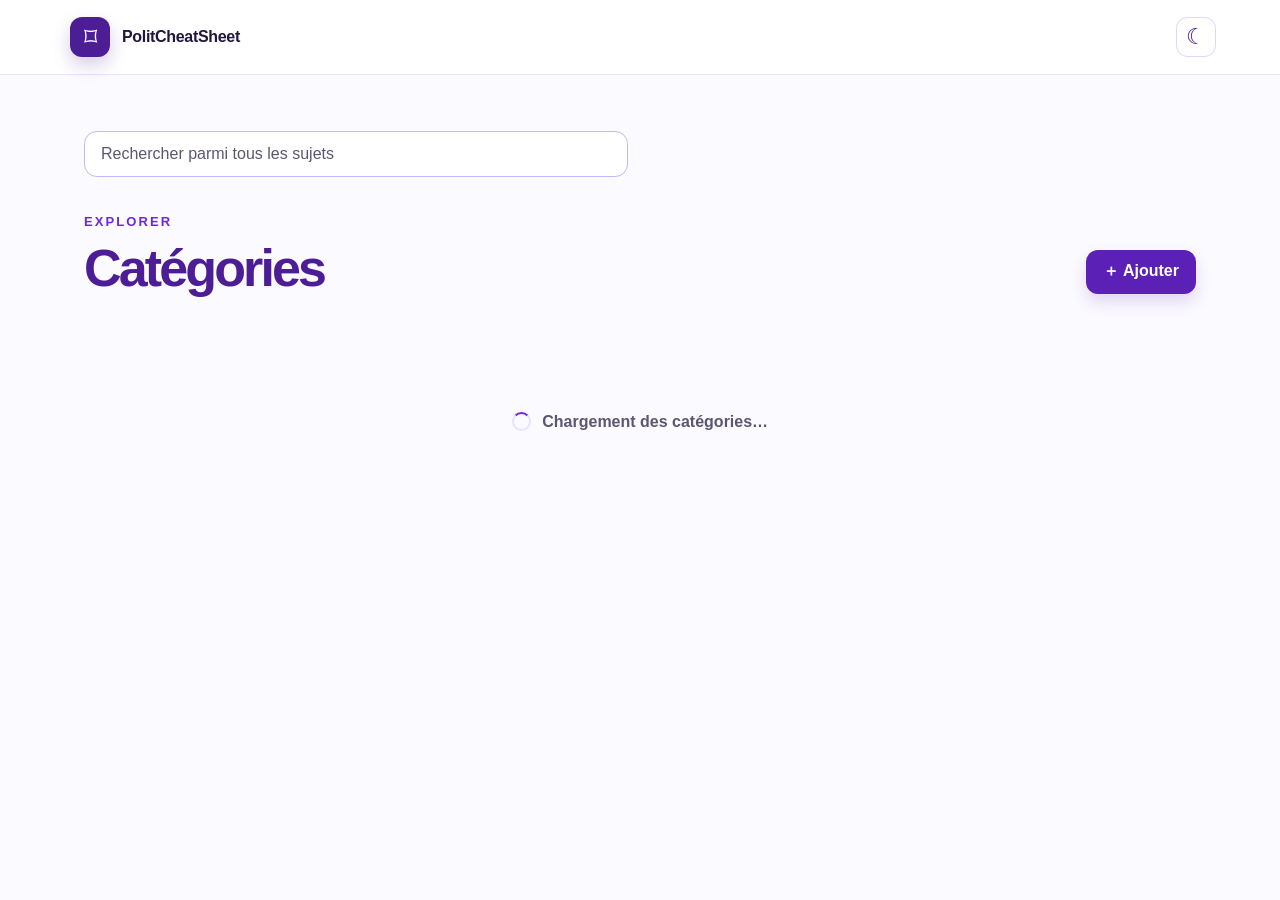
==== index.html @ 55340c2f "Enlarge topic detail modal" ====
<!doctype html>
<html lang="fr">
  <head>
    <meta charset="utf-8" />
    <meta name="viewport" content="width=device-width, initial-scale=1" />
    <meta name="description" content="Des repères clairs, rangés par catégorie." />
    <title>PolitCheatSheet</title>
    <link rel="icon" type="image/svg+xml" href="favicon.svg" />
    <link rel="stylesheet" href="styles.css?v=detail-modal-20261005" />
  </head>
  <body>
    <header class="topbar">
      <button class="brand" type="button" data-action="home" aria-label="Retour aux catégories">
        <span class="brand-mark" aria-hidden="true">⌑</span>
        <span><strong>PolitCheatSheet</strong></span>
      </button>
      <div class="header-actions">
        <span class="editor-badge" hidden data-connected-user></span>
        <button class="user-connect" type="button" data-action="open-login" aria-label="Se connecter" title="Se connecter" hidden data-connect-button>
          <svg viewBox="0 0 24 24" aria-hidden="true"><path d="M12 12a4.25 4.25 0 1 0 0-8.5 4.25 4.25 0 0 0 0 8.5Zm0 2c-4.55 0-8.25 2.35-8.25 5.25V21h16.5v-1.75C20.25 16.35 16.55 14 12 14Z"/></svg>
        </button>
        <div class="user-menu-wrap" data-user-menu-wrap hidden>
          <button class="menu-toggle" type="button" data-action="toggle-menu" aria-label="Ouvrir le menu" aria-expanded="false" aria-controls="user-menu"><span></span><span></span><span></span></button>
          <div class="user-menu" id="user-menu" data-user-menu hidden>
            <button class="user-menu-item disconnect-item" type="button" data-action="disconnect">Se déconnecter</button>
          </div>
        </div>
        <button class="theme-toggle" type="button" data-action="toggle-theme" aria-label="Activer le mode sombre" title="Mode sombre"><span aria-hidden="true" data-theme-icon>☾</span></button>
      </div>
    </header>

    <main class="page-shell">
      <p class="notice" hidden data-notice></p>
      <div class="search-field">
        <label class="sr-only" for="topic-search">Rechercher parmi tous les sujets</label>
        <input id="topic-search" type="search" placeholder="Rechercher parmi tous les sujets" data-search-input />
        <button class="clear-search" type="button" data-action="clear-search" hidden>Effacer</button>
      </div>
      <section hidden data-search-results-view>
        <div class="search-results-heading">
          <p class="eyebrow">Recherche</p>
          <h1>Résultats</h1>
        </div>
        <div class="card-grid" data-search-results-grid aria-live="polite"></div>
        <p class="loading-state" hidden data-search-loading aria-live="polite"><span class="loading-spinner" aria-hidden="true"></span>Chargement des sujets…</p>
        <p class="empty-state" hidden data-empty-search-results>Aucun sujet ne correspond à votre recherche.</p>
      </section>
      <section data-categories-view>
        <div class="page-heading">
          <div>
            <p class="eyebrow">Explorer</p>
            <h1>Catégories</h1>
          </div>
          <button class="primary-button desktop-add" type="button" data-action="create-category" hidden>＋ Ajouter</button>
        </div>
        <div class="card-grid" data-category-grid aria-live="polite"></div>
        <p class="loading-state" data-categories-loading aria-live="polite"><span class="loading-spinner" aria-hidden="true"></span>Chargement des catégories…</p>
        <p class="empty-state" hidden data-empty-categories>Aucune catégorie pour le moment.</p>
        <button class="primary-button mobile-add" type="button" data-action="create-category" hidden>＋ Ajouter une catégorie</button>
      </section>

      <section hidden data-topics-view>
        <div class="page-heading topic-heading">
          <div>
            <button class="back-link" type="button" data-action="home">← Toutes les catégories</button>
            <p class="eyebrow">Catégorie</p>
            <h1 data-topic-title></h1>
            <div class="intro" data-topic-description></div>
          </div>
          <button class="primary-button" type="button" data-action="create-topic" hidden>＋ Ajouter</button>
        </div>
        <div class="card-grid" data-topic-grid aria-live="polite"></div>
        <p class="loading-state" hidden data-topics-loading aria-live="polite"><span class="loading-spinner" aria-hidden="true"></span>Chargement des sujets…</p>
        <p class="empty-state" hidden data-empty-topics>Aucun sujet ici pour le moment. Utilisez <strong>Ajouter</strong> pour en créer un.</p>
      </section>
    </main>

    <dialog class="modal" data-access-dialog aria-labelledby="access-title">
      <form method="dialog" data-access-form>
        <button class="modal-close" type="button" data-close aria-label="Fermer">×</button>
        <span class="lock" aria-hidden="true">⌁</span>
        <h2 id="access-title">Accès édition</h2>
        <p>Saisissez votre nom d’utilisateur et le code pour ajouter ou modifier une carte. Votre nom sera retenu sur ce navigateur.</p>
        <label for="editor-username">Nom d’utilisateur</label>
        <input id="editor-username" name="username" maxlength="120" autocomplete="username" required />
        <label for="access-code">Code d’accès</label>
        <input id="access-code" name="access-code" type="password" autocomplete="current-password" required />
        <button class="primary-button" type="submit">Continuer</button>
      </form>
    </dialog>

    <dialog class="modal" data-editor-dialog aria-labelledby="editor-title">
      <form method="dialog" data-editor-form>
        <button class="modal-close" type="button" data-close aria-label="Fermer">×</button>
        <h2 id="editor-title" data-editor-title>Nouvelle carte</h2>
        <p>Un titre clair et quelques lignes suffisent.</p>
        <label for="card-title">Titre</label>
        <input id="card-title" name="title" maxlength="120" required />
        <div data-author-field hidden>
          <label for="card-author">Auteur <span aria-hidden="true">(facultatif)</span></label>
          <input id="card-author" name="author" maxlength="120" autocomplete="name" />
        </div>
        <label for="card-description">Description</label>
        <div id="card-description" class="description-editor" contenteditable="true" role="textbox" aria-multiline="true" aria-describedby="description-help" data-description-editor></div>
        <p id="description-help" class="editor-help">Markdown accepté : <strong>**gras**</strong>, <em>*italique*</em>, <code>`code`</code>, [lien](https://…), titres (#), listes (-) et citations (&gt;). Collez une image : elle est compressée automatiquement. Cliquez une image pour l’agrandir.</p>
        <input type="file" accept="application/pdf,.pdf" hidden data-pdf-upload />
        <p class="editor-feedback" aria-live="polite" data-editor-feedback></p>
        <div class="dialog-actions"><button class="secondary-button" type="button" data-action="upload-pdf">Ajouter un PDF</button><button class="secondary-button" type="button" data-close>Annuler</button><button class="primary-button" type="submit">Enregistrer</button></div>
      </form>
    </dialog>

    <dialog class="modal" data-detail-dialog aria-labelledby="detail-title">
      <form method="dialog">
        <button class="modal-close" type="button" data-close aria-label="Fermer">×</button>
        <h2 id="detail-title" data-detail-title></h2>
        <p class="detail-author" hidden data-detail-author></p>
        <div class="detail-copy" data-detail-copy></div>
        <div class="dialog-actions"><button class="secondary-button" type="button" data-close>Fermer</button><button class="primary-button" type="button" data-action="edit-detail" hidden>Modifier</button></div>
      </form>
    </dialog>

    <dialog class="image-modal" data-image-dialog aria-label="Image agrandie">
      <button class="modal-close" type="button" data-close aria-label="Fermer">×</button>
      <img data-expanded-image alt="Image agrandie" />
    </dialog>

    <script src="config.js"></script>
    <script src="app.js?v=description-links-20260926"></script>
  </body>
</html>
---- styles.css ----
:root { --ink:#21173c; --purple:#5b21b6; --paper:#fbfaff; --line:#e9e2ff; --muted:#5d5670; --surface:#fff; --topbar:rgb(255 255 255 / .95); --card-border:#ddd6fe; --card-first:#faf5ff; --card-first-end:#ede9fe; --card-second:#fdf4ff; --card-second-end:#fae8ff; --card-third:#f5f3ff; --card-third-end:#e0e7ff; --heading:#4c1d95; --accent:#6d28d9; --accent-soft:#ede9fe; --subtle:#f5f3ff; --input-border:#c4b5fd; --input-bg:#fff; --label:#374151; --card-action-line:#ede9fe; --arrow-bg:rgb(255 255 255 / .72); --author-ink:#4c1d95; --author-bg:#ede9fe; --author-border:#c4b5fd; font-family:Avenir Next,Avenir,Segoe UI,sans-serif; color:var(--ink); background:var(--paper); }
:root[data-theme="dark"] { --ink:#f7f2ff; --purple:#8b5cf6; --paper:#140d25; --line:#3d2960; --muted:#d0c7df; --surface:#211635; --topbar:rgb(23 14 42 / .95); --card-border:#4f3a70; --card-first:#2c1d47; --card-first-end:#33204f; --card-second:#382044; --card-second-end:#45244d; --card-third:#20284c; --card-third-end:#2b3260; --heading:#f0e8ff; --accent:#c4b5fd; --accent-soft:#35244f; --subtle:#2d2043; --input-border:#725799; --input-bg:#1c132e; --label:#ece6f7; --card-action-line:#493360; --arrow-bg:rgb(51 36 80 / .9); --author-ink:#f0e8ff; --author-bg:#452f67; --author-border:#725799; }
* { box-sizing:border-box; }
body { margin:0; min-width:320px; background:var(--paper); transition:background .2s,color .2s; }
button, input, textarea { font:inherit; }
button { cursor:pointer; }
.topbar { position:sticky; top:0; z-index:5; display:flex; align-items:center; justify-content:space-between; border-bottom:1px solid var(--line); background:var(--topbar); padding:1rem max(1.25rem, calc((100vw - 72rem) / 2)); backdrop-filter:blur(10px); }
.brand { display:flex; gap:.75rem; align-items:center; border:0; background:transparent; color:var(--ink); text-align:left; }
.brand-mark { display:grid; place-items:center; width:2.5rem; height:2.5rem; border-radius:.75rem; color:#fff; background:#4c1d95; font-size:1.65rem; box-shadow:0 8px 18px rgb(76 29 149 / .22); }
.brand strong { display:block; font-size:1rem; letter-spacing:-.02em; }
.header-actions { display:flex; align-items:center; gap:.65rem; }
.editor-badge { border-radius:999px; padding:.4rem .8rem; color:var(--accent); background:var(--accent-soft); font-size:.875rem; font-weight:700; }
.user-connect, .theme-toggle, .menu-toggle { display:grid; place-content:center; gap:4px; width:2.5rem; height:2.5rem; border:1px solid var(--card-border); border-radius:.7rem; color:var(--heading); background:var(--surface); }
.user-connect:hover, .theme-toggle:hover, .menu-toggle:hover { background:var(--subtle); }
.user-connect svg { width:1.2rem; height:1.2rem; fill:currentColor; }
.theme-toggle span { font-size:1.35rem; line-height:1; }
.user-menu-wrap { position:relative; }
.menu-toggle span { display:block; width:1.1rem; height:2px; border-radius:2px; background:currentColor; }
.user-menu { position:absolute; top:calc(100% + .55rem); right:0; z-index:10; display:grid; min-width:12rem; overflow:hidden; border:1px solid var(--card-border); border-radius:.8rem; padding:.35rem; background:var(--surface); box-shadow:0 12px 30px rgb(35 20 60 / .18); }
.user-menu[hidden], .user-menu-wrap[hidden], .user-connect[hidden] { display:none; }
.user-menu-item { display:flex; align-items:center; gap:.65rem; width:100%; border:0; border-radius:.55rem; padding:.7rem .75rem; color:var(--ink); background:transparent; font-weight:700; text-align:left; white-space:nowrap; }
.user-menu-item:hover { color:var(--heading); background:var(--subtle); }
.disconnect-item { color:#be123c; }
.page-shell { max-width:72rem; margin:0 auto; padding:3.5rem 1.25rem; }
.page-heading { display:flex; align-items:end; justify-content:space-between; gap:1.25rem; margin-bottom:1.25rem; }
.page-heading h1 { margin:0; color:var(--heading); font-size:clamp(2.35rem, 6vw, 3.25rem); letter-spacing:-.055em; line-height:1; }
.search-results-heading { margin:0 0:1.25rem; }
.search-results-heading h1 { margin:0; color:var(--heading); font-size:clamp(2.1rem, 5vw, 2.8rem); letter-spacing:-.05em; line-height:1; }
.eyebrow { margin:0 0:.5rem; color:var(--accent); font-size:.8125rem; font-weight:800; letter-spacing:.16em; text-transform:uppercase; }
.intro { max-width:34rem; margin:.9rem 0 0; color:var(--muted); font-size:1rem; line-height:1.65; }
.intro > :first-child { margin-top:0; }
.intro > :last-child { margin-bottom:0; }
.search-field { position:relative; max-width:34rem; margin:0 0 1.5rem; }
.search-field input { width:100%; border:1px solid var(--input-border); border-radius:.8rem; padding:.8rem 5.75rem .8rem 1rem; color:var(--ink); background:var(--input-bg); }
.search-field input::placeholder { color:var(--muted); }
.clear-search { position:absolute; top:50%; right:.45rem; transform:translateY(-50%); border:0; border-radius:.55rem; padding:.4rem .55rem; color:var(--accent); background:var(--subtle); font-size:.8rem; font-weight:800; }
.clear-search:hover { color:var(--heading); }
.sr-only { position:absolute; width:1px; height:1px; padding:0; margin:-1px; overflow:hidden; clip:rect(0,0,0,0); white-space:nowrap; border:0; }
.card-grid { display:grid; grid-template-columns:repeat(3,minmax(0,1fr)); gap:1.25rem; }
.card { display:flex; min-height:17rem; flex-direction:column; overflow:hidden; border:1px solid var(--card-border); border-radius:1.25rem; background:var(--surface); box-shadow:0 14px 32px rgb(76 29 149 / .07); transition:transform .2s,box-shadow .2s; }
.card:hover { transform:translateY(-4px); box-shadow:0 22px 40px rgb(76 29 149 / .13); }
.card-main { position:relative; flex:1; width:100%; min-height:13.5rem; border:0; padding:1.6rem; color:var(--ink); text-align:left; background:linear-gradient(135deg,var(--card-first),var(--card-first-end)); }
.card:nth-child(3n+2) .card-main { background:linear-gradient(135deg,var(--card-second),var(--card-second-end)); }
.card:nth-child(3n) .card-main { background:linear-gradient(135deg,var(--card-third),var(--card-third-end)); }
.card-arrow { position:absolute; top:1.35rem; right:1.35rem; display:grid; place-items:center; width:2.25rem; height:2.25rem; border-radius:50%; color:var(--purple); background:var(--arrow-bg); font-size:1.35rem; }
.card h2 { max-width:16rem; margin:0; color:var(--heading); font-size:1.48rem; letter-spacing:-.04em; line-height:1.12; }
.card p { display:-webkit-box; overflow:hidden; margin:.7rem 0 0; color:var(--muted); line-height:1.55; -webkit-box-orient:vertical; -webkit-line-clamp:3; }
.card .card-author { display:table; max-width:100%; margin-top:.9rem; border:1px solid var(--author-border); border-radius:999px; padding:.28rem .7rem; color:var(--author-ink); background:var(--author-bg); font-size:.78rem; font-weight:800; line-height:1.25; }
.card-actions { display:flex; justify-content:flex-end; gap:.25rem; border-top:1px solid var(--card-action-line); padding:.65rem .85rem; }
.text-button, .back-link { border:0; border-radius:.5rem; padding:.4rem .55rem; color:var(--accent); background:transparent; font-size:.875rem; font-weight:700; }
.text-button:hover, .back-link:hover { color:var(--heading); background:var(--subtle); }
.delete-button { color:#be123c; }
.delete-button:hover { color:#9f1239; background:#fff1f2; }
.primary-button, .secondary-button { display:inline-flex; align-items:center; justify-content:center; min-height:2.75rem; border:1px solid transparent; border-radius:.75rem; padding:.65rem 1rem; font-weight:800; }
.primary-button { color:#fff; background:#5b21b6; box-shadow:0 8px 16px rgb(91 33 182 / .16); }
.primary-button:hover { background:#4c1d95; }
.secondary-button { color:var(--heading); border-color:var(--card-border); background:var(--surface); }
.mobile-add { display:none; width:100%; margin-top:1.5rem; }
.empty-state { margin:0; border:1px dashed var(--input-border); border-radius:1rem; padding:3.5rem 1.25rem; color:var(--muted); background:var(--surface); text-align:center; }
.loading-state { display:flex; align-items:center; justify-content:center; gap:.7rem; margin:0; min-height:13.5rem; color:var(--muted); font-weight:700; }
.loading-state[hidden] { display:none; }
.loading-spinner { width:1.2rem; height:1.2rem; border:2px solid var(--line); border-top-color:var(--accent); border-radius:50%; animation:spin .7s linear infinite; }
@keyframes spin { to { transform:rotate(360deg); } }
.notice { margin:0 0:1.5rem; border:1px solid #fda4af; border-radius:.75rem; padding:.8rem 1rem; color:#9f1239; background:#fff1f2; line-height:1.5; }
:root[data-theme="dark"] .notice { color:#fecdd3; background:#3b1726; border-color:#9f1239; }
.modal { width:min(100% - 2rem, 32rem); border:1px solid var(--card-border); border-radius:1.25rem; padding:0; color:var(--ink); background:var(--surface); box-shadow:0 22px 70px rgb(0 0 0 / .4); }
.modal[data-detail-dialog] { width:min(80vw, 57.6rem); max-height:calc(100vh - 2rem); overflow-y:auto; }
.modal::backdrop { background:rgb(25 12 50 / .5); }
.modal form { position:relative; display:grid; gap:.7rem; padding:1.75rem; }
.modal h2 { margin:.2rem 2rem .1rem 0; color:var(--heading); font-size:1.7rem; letter-spacing:-.04em; }
.modal p { margin:0 0:.7rem; color:var(--muted); line-height:1.55; }
.modal .detail-author { margin:0 0:.7rem; color:var(--accent); font-size:.9rem; font-weight:800; }
.modal label { margin-top:.35rem; color:var(--label); font-size:.9rem; font-weight:800; }
.modal input, .modal textarea { width:100%; border:1px solid var(--input-border); border-radius:.75rem; padding:.75rem; color:var(--ink); background:var(--input-bg); }
.description-editor { min-height:9rem; overflow:auto; border:1px solid var(--input-border); border-radius:.75rem; padding:.75rem; color:var(--ink); background:var(--input-bg); line-height:1.55; white-space:pre-wrap; }
.description-editor:empty::before { content:"Écrivez une description ou collez une image"; color:var(--muted); }
.description-editor img, .detail-copy img, .intro img { display:block; width:auto; max-width:100%; max-height:24rem; margin:.8rem 0; border-radius:.75rem; cursor:zoom-in; }
.editor-help, .editor-feedback { margin:0; color:var(--muted); font-size:.82rem; line-height:1.45; }
.editor-feedback { min-height:1.2rem; color:var(--accent); }
.modal input:focus, .modal textarea:focus, .description-editor:focus, .search-field input:focus, button:focus-visible { outline:3px solid var(--input-border); outline-offset:2px; }
.modal-close { position:absolute; top:1rem; right:1rem; border:0; border-radius:.5rem; width:2rem; height:2rem; color:var(--accent); background:var(--subtle); font-size:1.4rem; }
.lock { display:grid; place-items:center; width:2.5rem; height:2.5rem; border-radius:.75rem; color:var(--accent); background:var(--accent-soft); font-size:1.5rem; }
.dialog-actions { display:flex; justify-content:flex-end; gap:.6rem; margin-top:.5rem; }
.detail-copy { overflow-wrap:anywhere; line-height:1.65; }
.detail-copy > :first-child { margin-top:0; }
.detail-copy > :last-child { margin-bottom:0; }
.detail-copy h1, .detail-copy h2, .detail-copy h3, .intro h1, .intro h2, .intro h3 { color:var(--heading); letter-spacing:-.03em; }
.detail-copy h1, .intro h1 { font-size:1.5rem; }
.detail-copy h2, .intro h2 { font-size:1.25rem; }
.detail-copy h3, .intro h3 { font-size:1.08rem; }
.detail-copy ul, .detail-copy ol, .intro ul, .intro ol { padding-left:1.35rem; }
.detail-copy blockquote, .intro blockquote { margin:1rem 0; border-left:3px solid var(--accent); padding-left:1rem; color:var(--muted); }
.detail-copy code, .intro code { border-radius:.3rem; padding:.1rem .3rem; background:var(--subtle); font-family:ui-monospace,SFMono-Regular,Menlo,monospace; font-size:.9em; }
.detail-copy a, .intro a { color:var(--accent); font-weight:700; text-decoration:underline; text-underline-offset:.15em; }
.detail-copy hr, .intro hr { border:0; border-top:1px solid var(--line); margin:1.25rem 0; }
.image-modal { position:relative; width:auto; max-width:min(100% - 2rem, 72rem); max-height:calc(100vh - 2rem); overflow:hidden; border:1px solid var(--card-border); border-radius:1rem; padding:0; background:var(--surface); box-shadow:0 22px 70px rgb(0 0 0 / .55); }
.image-modal::backdrop { background:rgb(0 0 0 / .72); }
.image-modal img { display:block; max-width:100%; max-height:calc(100vh - 2rem); object-fit:contain; }
@media (max-width: 760px) { .topbar { padding:1rem 1.25rem; } .editor-badge { max-width:12rem; overflow:hidden; text-overflow:ellipsis; white-space:nowrap; } .page-shell { padding:2.5rem 1.25rem; } .card-grid { grid-template-columns:1fr; } .desktop-add { display:none; } .mobile-add { display:inline-flex; } .topic-heading { align-items:start; } }
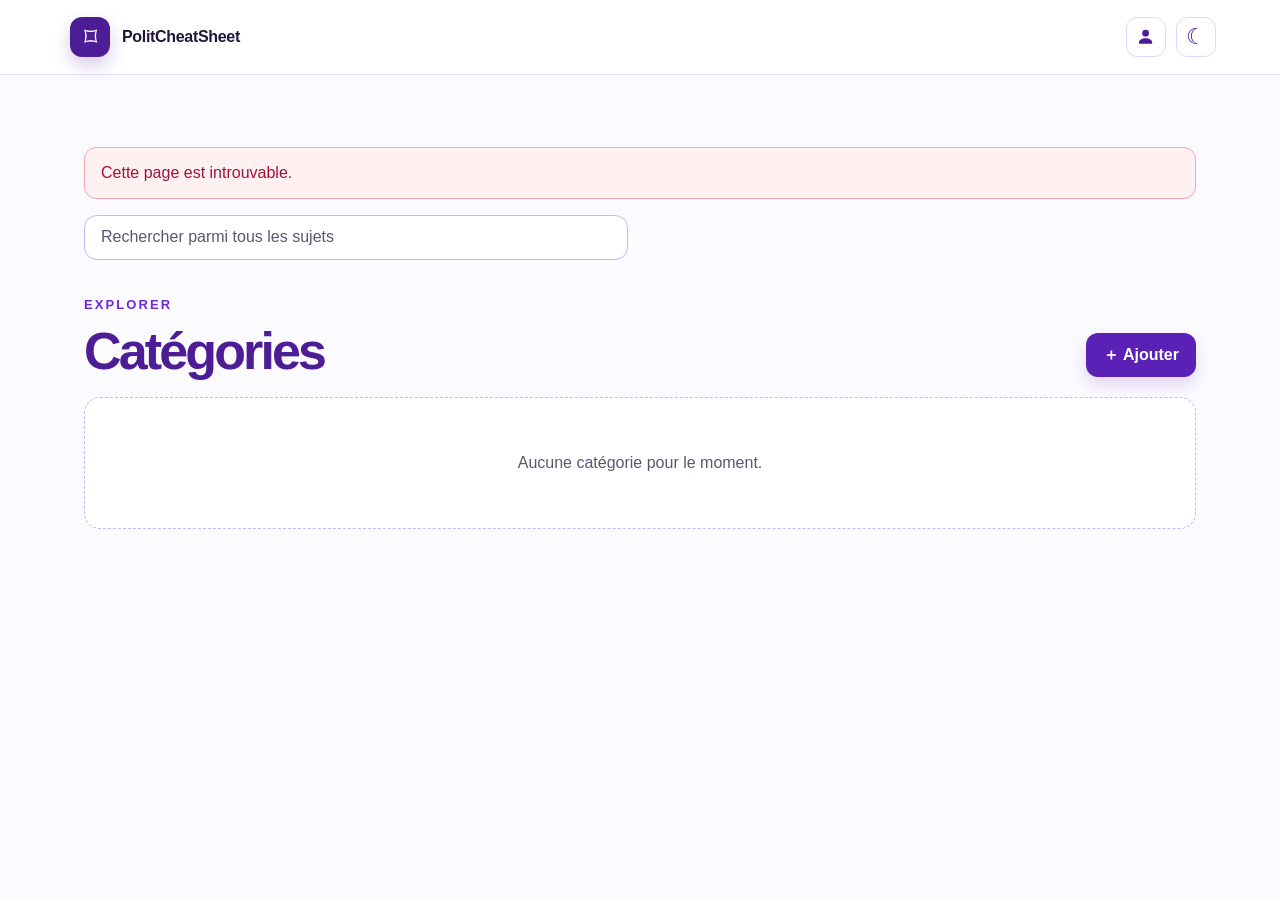
==== commit 3f492c5e: "Add stable category and topic URLs" ====
--- a/index.html
+++ b/index.html
@@ -5,8 +5,8 @@
     <meta name="viewport" content="width=device-width, initial-scale=1" />
     <meta name="description" content="Des repères clairs, rangés par catégorie." />
     <title>PolitCheatSheet</title>
-    <link rel="icon" type="image/svg+xml" href="favicon.svg" />
-    <link rel="stylesheet" href="styles.css?v=detail-modal-20261005" />
+    <link rel="icon" type="image/svg+xml" href="/favicon.svg" />
+    <link rel="stylesheet" href="/styles.css?v=card-routes-20261005" />
   </head>
   <body>
     <header class="topbar">
@@ -124,7 +124,7 @@
       <img data-expanded-image alt="Image agrandie" />
     </dialog>
 
-    <script src="config.js"></script>
-    <script src="app.js?v=description-links-20260926"></script>
+    <script src="/config.js"></script>
+    <script src="/app.js?v=card-routes-20261005"></script>
   </body>
 </html>
--- a/styles.css
+++ b/styles.css
@@ -39,7 +39,7 @@
 .card-grid { display:grid; grid-template-columns:repeat(3,minmax(0,1fr)); gap:1.25rem; }
 .card { display:flex; min-height:17rem; flex-direction:column; overflow:hidden; border:1px solid var(--card-border); border-radius:1.25rem; background:var(--surface); box-shadow:0 14px 32px rgb(76 29 149 / .07); transition:transform .2s,box-shadow .2s; }
 .card:hover { transform:translateY(-4px); box-shadow:0 22px 40px rgb(76 29 149 / .13); }
-.card-main { position:relative; flex:1; width:100%; min-height:13.5rem; border:0; padding:1.6rem; color:var(--ink); text-align:left; background:linear-gradient(135deg,var(--card-first),var(--card-first-end)); }
+.card-main { position:relative; display:block; flex:1; width:100%; min-height:13.5rem; border:0; padding:1.6rem; color:var(--ink); text-align:left; text-decoration:none; background:linear-gradient(135deg,var(--card-first),var(--card-first-end)); }
 .card:nth-child(3n+2) .card-main { background:linear-gradient(135deg,var(--card-second),var(--card-second-end)); }
 .card:nth-child(3n) .card-main { background:linear-gradient(135deg,var(--card-third),var(--card-third-end)); }
 .card-arrow { position:absolute; top:1.35rem; right:1.35rem; display:grid; place-items:center; width:2.25rem; height:2.25rem; border-radius:50%; color:var(--purple); background:var(--arrow-bg); font-size:1.35rem; }
@@ -64,7 +64,7 @@
 .notice { margin:0 0:1.5rem; border:1px solid #fda4af; border-radius:.75rem; padding:.8rem 1rem; color:#9f1239; background:#fff1f2; line-height:1.5; }
 :root[data-theme="dark"] .notice { color:#fecdd3; background:#3b1726; border-color:#9f1239; }
 .modal { width:min(100% - 2rem, 32rem); border:1px solid var(--card-border); border-radius:1.25rem; padding:0; color:var(--ink); background:var(--surface); box-shadow:0 22px 70px rgb(0 0 0 / .4); }
-.modal[data-detail-dialog] { width:min(80vw, 57.6rem); max-height:calc(100vh - 2rem); overflow-y:auto; }
+dialog.modal[data-detail-dialog] { box-sizing:border-box; width:min(80vw, 57.6rem); max-width:none; max-height:calc(100vh - 2rem); overflow-y:auto; }
 .modal::backdrop { background:rgb(25 12 50 / .5); }
 .modal form { position:relative; display:grid; gap:.7rem; padding:1.75rem; }
 .modal h2 { margin:.2rem 2rem .1rem 0; color:var(--heading); font-size:1.7rem; letter-spacing:-.04em; }
